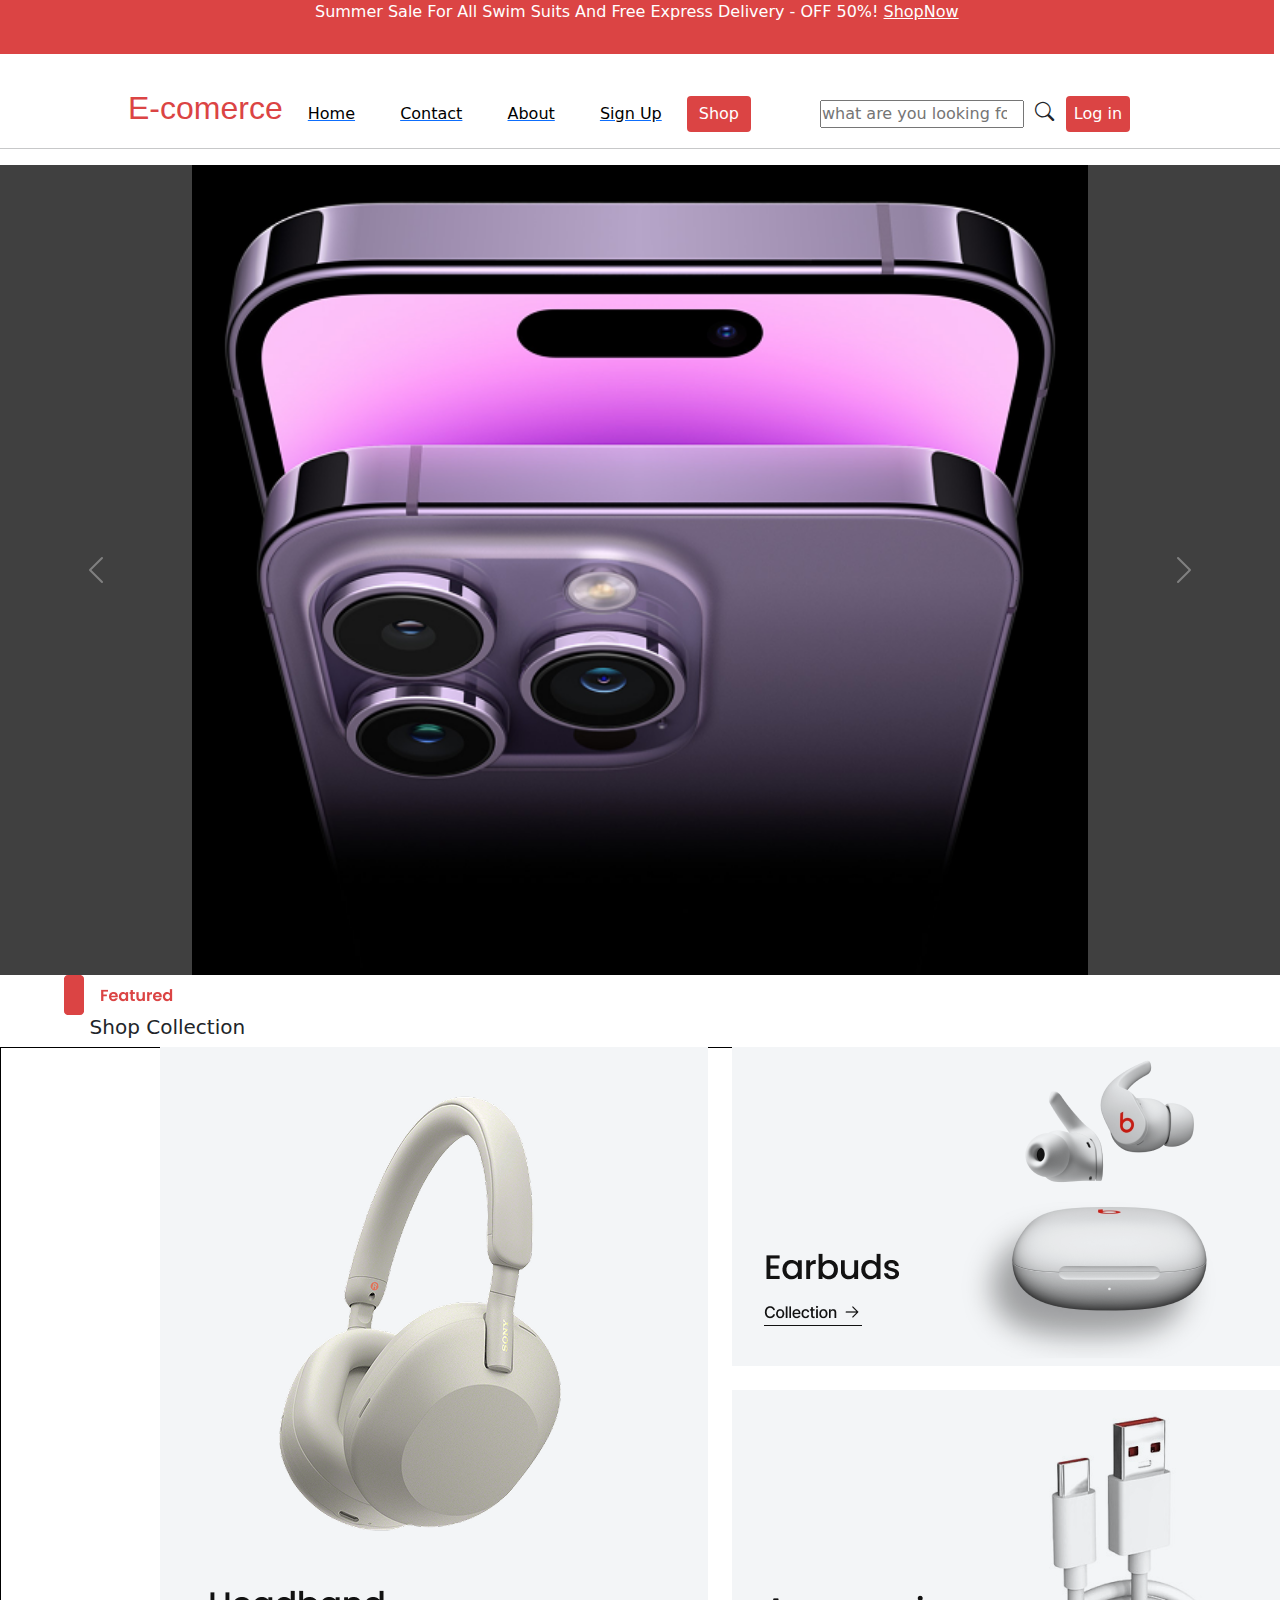
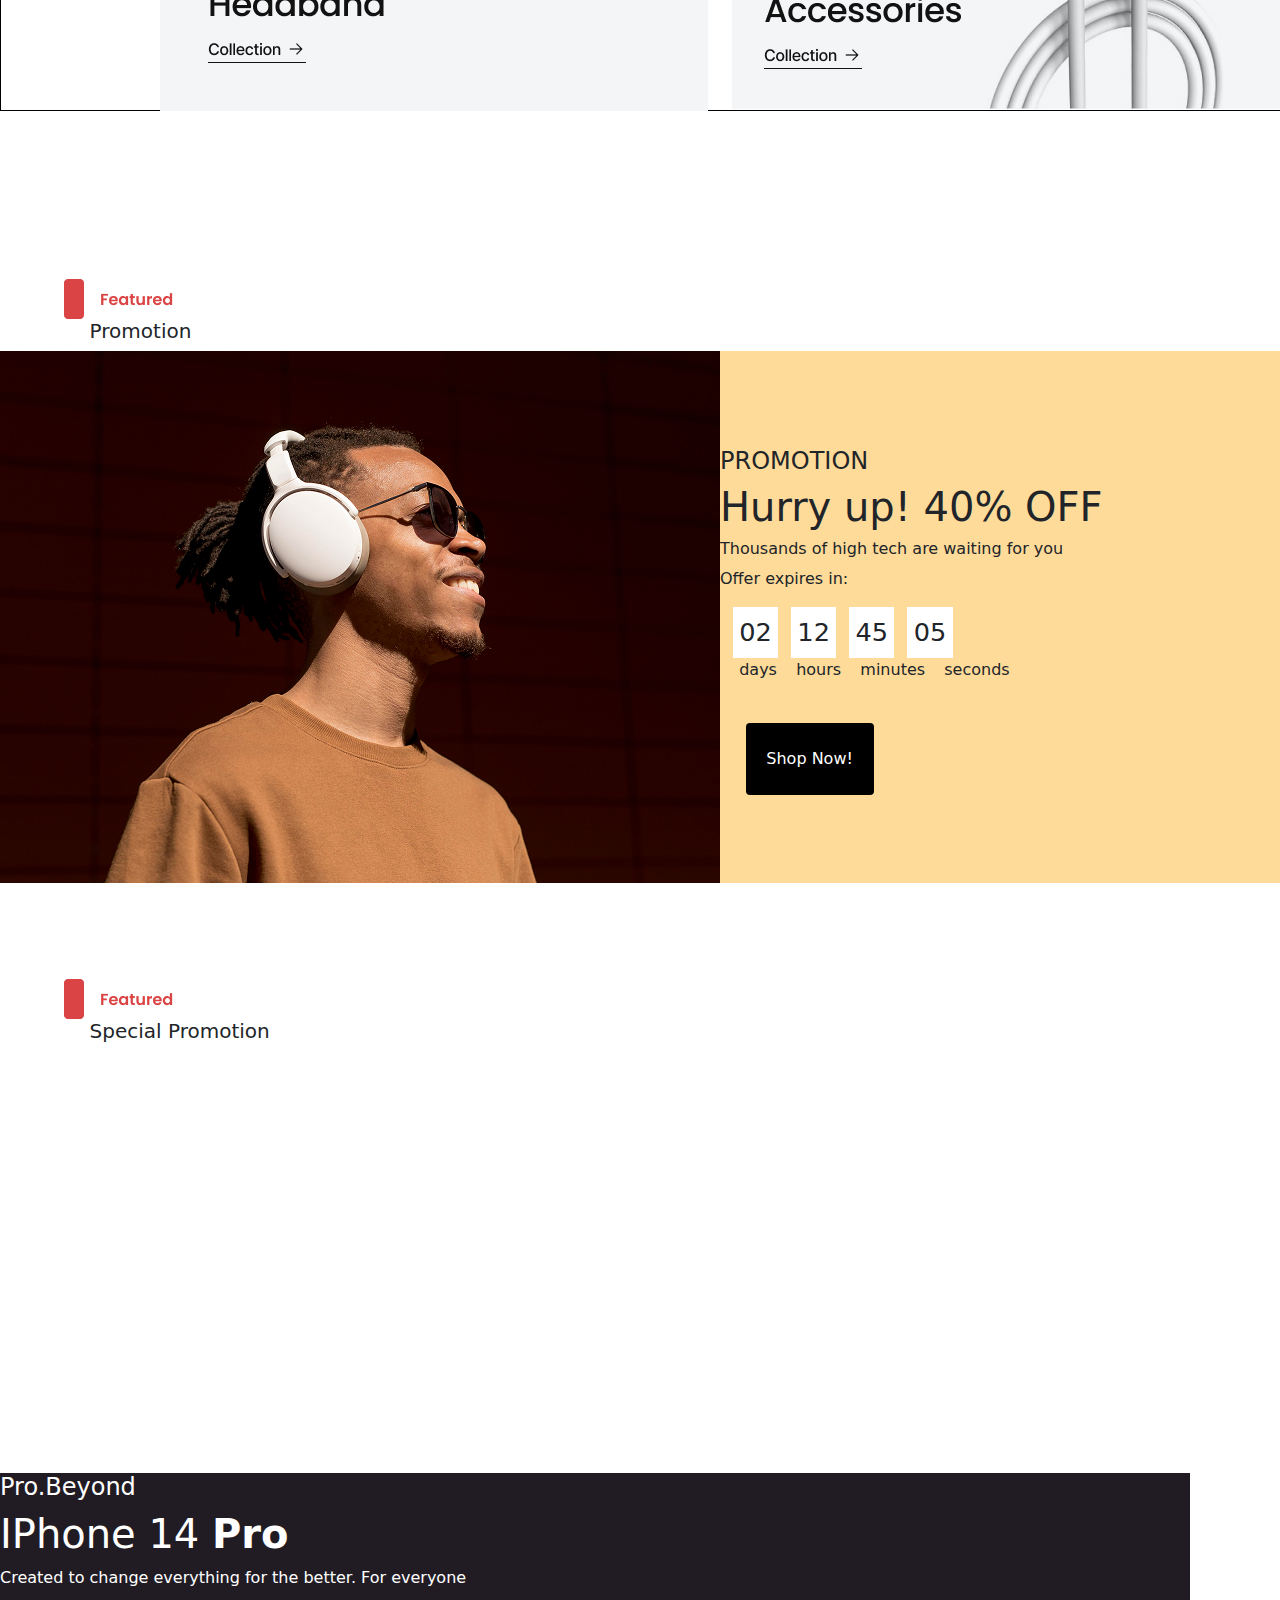
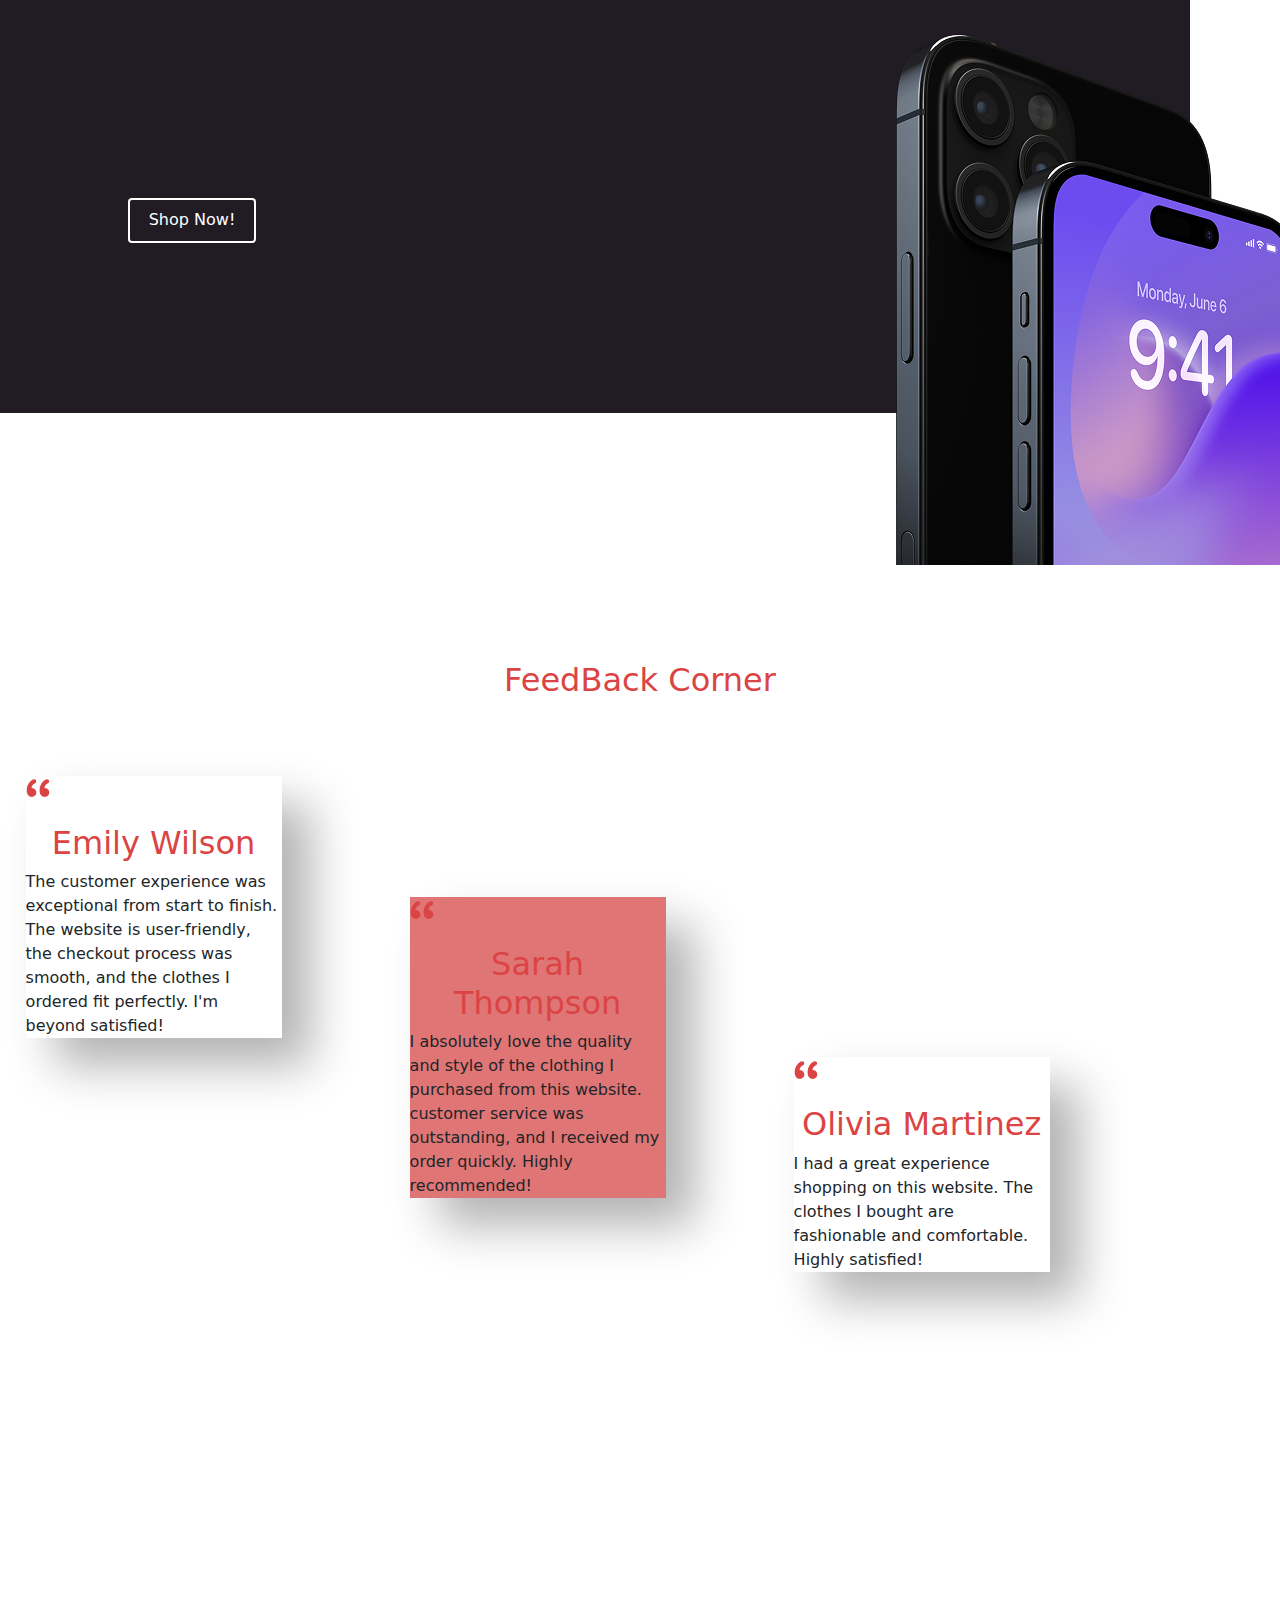
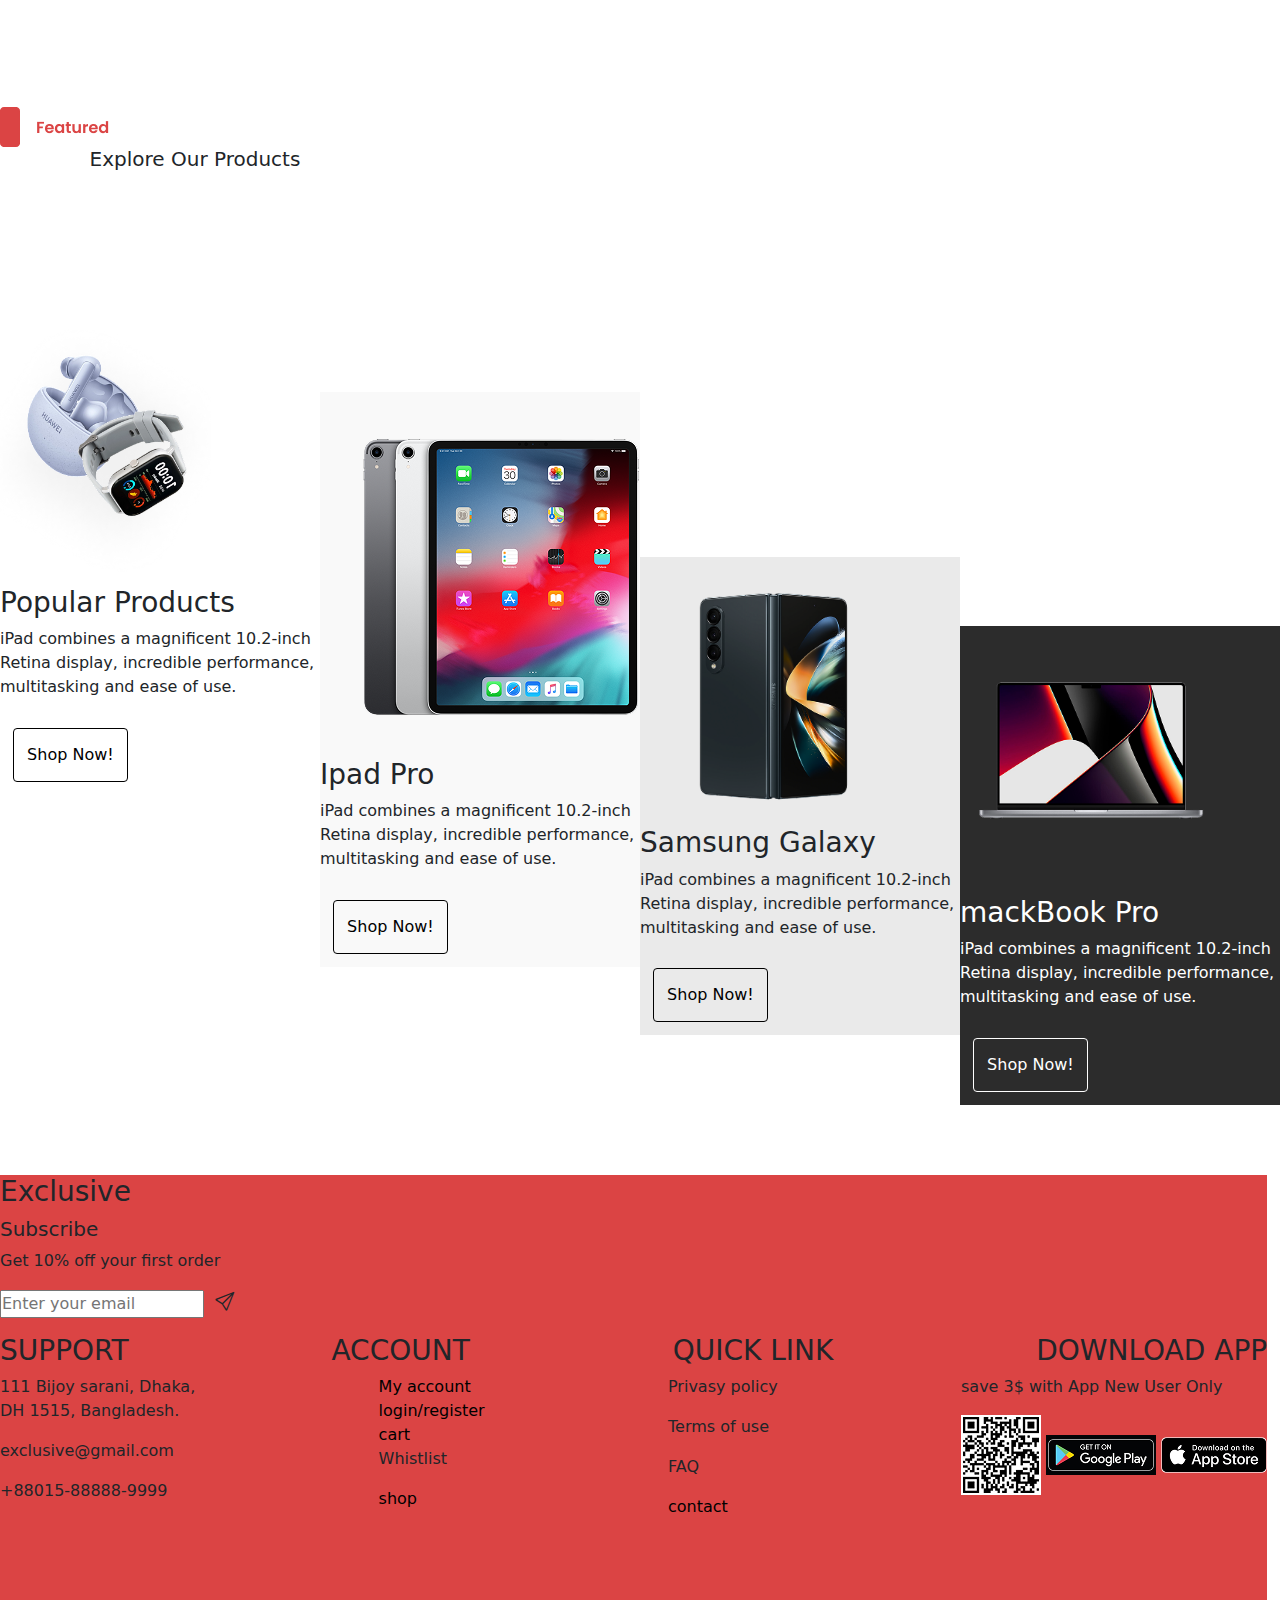
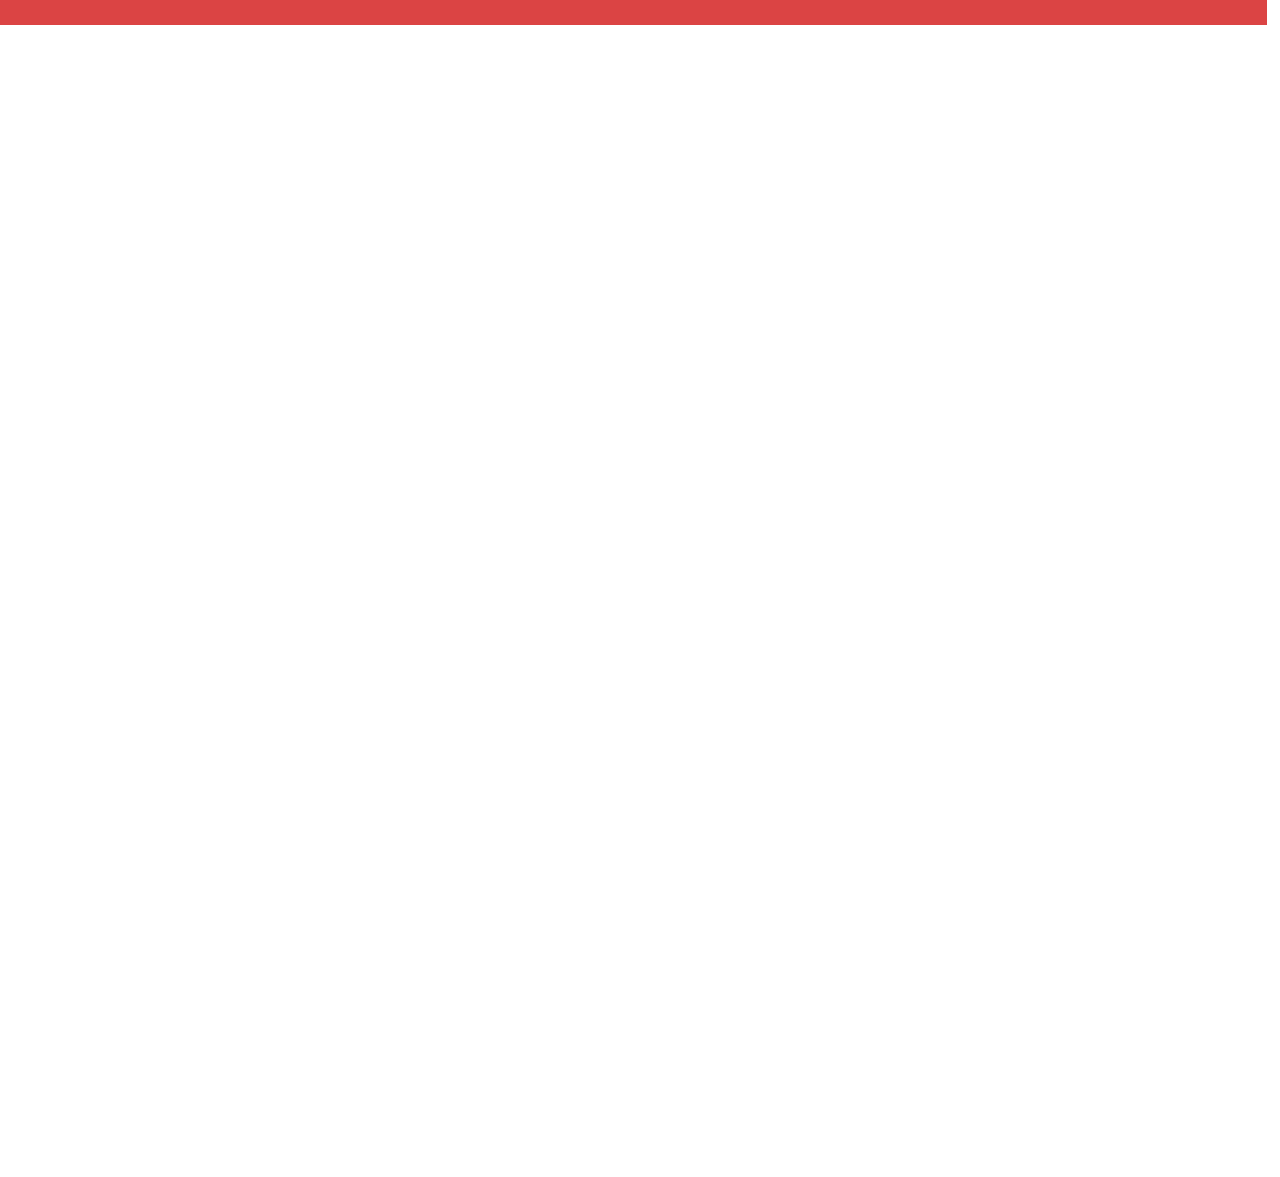
==== anaS2.html @ 67b1a211 "day2" ====
<!DOCTYPE html>
<html lang="en">
<head>
    <meta charset="UTF-8">
    <meta name="viewport" content="width=device-width, initial-scale=1.0">
    <title>Document</title>
    <link rel="stylesheet" href="./anaS.css">
    <link rel="stylesheet" href="https://cdn.jsdelivr.net/npm/bootstrap-icons@1.11.3/font/bootstrap-icons.min.css">
    <link href="https://cdn.jsdelivr.net/npm/bootstrap@5.3.3/dist/css/bootstrap.min.css" rel="stylesheet" integrity="sha384-QWTKZyjpPEjISv5WaRU9OFeRpok6YctnYmDr5pNlyT2bRjXh0JMhjY6hW+ALEwIH" crossorigin="anonymous">
</head>
<body>
    <header>
        <p>Summer Sale For All Swim Suits And Free Express Delivery - OFF 50%! <span>ShopNow</span></p>
    </header>
    <nav>
        <h2>E-comerce</h2>
        <a href="./anaS.html"><li>Home</li></a>
        <a href="./contact.html"><li>Contact</li></a>
        <a href="./about.html"><li>About</li></a>
        <a href="./signUp.html"><li>Sign Up</li></a>
        <a href="./shop.html"><button>Shop</button></a>
        <input type="search" placeholder="what are you looking for?">
        <i class="bi bi-search" ></i>
        <a href="./login.html"><button>Log in</button></a>
      </nav>
      <hr>
      <main>
        <div id="carouselExampleControlsNoTouching" class="carousel slide" data-bs-touch="false">
            <div class="carousel-inner">
              <div class="carousel-item active">
                <img src="./hero_endframe__cvklg0xk3w6e_large 2 (1).png" class="d-block w-100" alt="...">
              </div>
              <div class="carousel-item">
                <img src="[data-uri]" class="d-block w-100" alt="...">
              </div>
              <div class="carousel-item">
                <img src="https://encrypted-tbn0.gstatic.com/images?q=tbn:ANd9GcSuZM8xKsW8Oq1WB65QWvoMYTU1r29lmzv2QQ&s" class="d-block w-100" alt="...">
              </div>
              <div class="carousel-item">
                <img src="[data-uri]" class="d-block w-100" alt="...">
              </div>
              <div class="carousel-item">
                <img src="[data-uri]" class="d-block w-100" alt="...">
              </div>
            </div>
            <button class="carousel-control-prev" type="button" data-bs-target="#carouselExampleControlsNoTouching" data-bs-slide="prev">
              <span class="carousel-control-prev-icon" aria-hidden="true"></span>
              <span class="visually-hidden">Previous</span>
            </button>
            <button class="carousel-control-next" type="button" data-bs-target="#carouselExampleControlsNoTouching" data-bs-slide="next">
              <span class="carousel-control-next-icon" aria-hidden="true"></span>
              <span class="visually-hidden">Next</span>
            </button>
          </div>
          <img class="Frame" src="./Frame 619.png" alt="">
          <h5>Shop Collection</h5>
          <img src="./Banner Grid (1).png" alt="">
          <br>
          <br>
          <br>
          <br>
          <br>
          <br>
          <br>
          <br>
          <img class="Frame" src="./Frame 619.png" alt="">
          <h5>Promotion</h5>
          <div class="all">
            <img class="imgs" src="./Image Placeholder.png" alt="">
<div class="promotion">
  <br>
  <br>
  <br>
  <br>
  
  <h4>PROMOTION</h4>
  <h1>Hurry up! 40% OFF</h1>
  <h6>Thousands of high tech are waiting for you</h6>
  <p>Offer expires in:</p>
<div class="time">
  <div>02</div>
  <div>12</div>
  <div>45</div>
  <div>05</div>
</div>
<div class="timeName">
  <p>days</p>
  <p>hours</p>
  <p>minutes</p>
  <p>seconds</p>
</div>
<a href="./shop.html"><button>Shop Now!</button></a>
</div>
          </div>
<br>
<br>
<br>
<br>

<div class="frames">
  <img class="Frame" src="./Frame 619.png" alt="">
<h5>Special Promotion</h5>
</div>
<div class="iPhone">
<h4>Pro.Beyond</h4>
<h1>IPhone 14 <b>Pro</b></h1>
<p>Created to change everything for the better. For everyone</p>
<a href="./shop.html"><button>Shop Now!</button></a>
</div>
<div class="img">
  <img src="./Iphone Image.png" alt="">
</div>
<br>
<br>
<br>
<br>
<h2>FeedBack Corner</h2>
<br>
<br>
<br>
<br>
<br>
<div class="feedBack">
  <div class="emily">
    <img src="./“.png" alt="">
    <br>
    <br>
    <h2>Emily Wilson</h2>
    <p>The customer experience was exceptional from start to finish. The website is user-friendly, the checkout process was smooth, and the clothes I ordered fit perfectly. I'm beyond satisfied!</p>
    </div>
    <div class="sarah">
        <img src="./“.png" alt="">
        <br>
        <br>
        <h2>Sarah Thompson</h2>
        <p>I absolutely love the quality and style of the clothing I purchased from this website. customer service was outstanding, and I received my order quickly. Highly recommended!</p>
    </div>
    <div class="olivia">
        <img src="./“.png" alt="">
        <br>
        <br>
        <h2>Olivia Martinez</h2>
        <p>I had a great experience shopping on this website. The clothes I bought are fashionable and comfortable. Highly satisfied!</p>
    </div>
</div>
<img src="./Frame 619.png" alt="">
<h5>Explore Our Products</h5>
<br>
<br>
<br>
<br>
<br>
<br>
<div class="products">
<div class="airpods">
  <img src="./Group 1.png" alt="">
  <h3>Popular Products</h3>
  <p>iPad combines a magnificent 10.2-inch Retina display, incredible performance, multitasking and ease of use.</p>
  <a href="./shop.html"><button>Shop Now!</button></a>
</div>
<div class="iPad">
  <img src="./image 64.png" alt="">
  <h3>Ipad Pro</h3>
  <p>iPad combines a magnificent 10.2-inch Retina display, incredible performance, multitasking and ease of use.</p>
  <a href="./shop.html"><button>Shop Now!</button></a>
</div>
<div class="Phone">
  <img src="./image 41.png" alt="">
  <h3>Samsung Galaxy</h3>
  <p>iPad combines a magnificent 10.2-inch Retina display, incredible performance, multitasking and ease of use.</p>
  <a href="./shop.html"><button>Shop Now!</button></a>
</div>
<div class="mackbook">
  <img src="./Macbook 1.png" alt="">
  <h3>mackBook Pro</h3>
  <p>iPad combines a magnificent 10.2-inch Retina display, incredible performance, multitasking and ease of use.</p>
  <a href="./shop.html"><button>Shop Now!</button></a>
</div>
</div>
      </main>
    <footer>
      <form action="">
      <h3>Exclusive</h3>
      <h5>Subscribe</h5>
      <p>Get 10% off your first order</p>
      <input type="email" placeholder="Enter your email"> <i class="bi bi-send"></i>
      <p></p>
    </form>
    <div class="names">
      <h3>SUPPORT</h3>
      <h3>ACCOUNT</h3>
      <h3>QUICK LINK</h3>
      <h3>DOWNLOAD APP</h3>
    </div>
    <div class="footer">
      <div class="support">
        <p>111 Bijoy sarani, Dhaka,<br>  DH 1515, Bangladesh.</p>
        <p>exclusive@gmail.com</p>
        <p>+88015-88888-9999</p>
      </div>
      <div class="account">
        <a href="./user.html">My account</a>
        <a href="./login.html">login/register</a>
        <a href="./cart.html">cart</a>
        <p>Whistlist</p>
        <a href="./shop.html">shop</a>
      </div>
      <div class="quick">
        <p>Privasy policy</p>
        <p>Terms of use</p>
        <p>FAQ</p>
        <a href="./contact.html">contact</a>
      </div>
      <div class="app">
        <p>save 3$ with App New User Only</p>
        <img src="./Qrcode 1.png" alt="">
        <img src="./GooglePlay.png" alt="">
        <img src="./download-appstore.png" alt="">
      </div>
    </div>
    </footer>
</body>
<script src="https://cdn.jsdelivr.net/npm/bootstrap@5.3.3/dist/js/bootstrap.bundle.min.js" integrity="sha384-YvpcrYf0tY3lHB60NNkmXc5s9fDVZLESaAA55NDzOxhy9GkcIdslK1eN7N6jIeHz" crossorigin="anonymous"></script>
</html>
---- anaS.css ----
*{
    margin: 0;
    padding: 0;
    box-sizing: border-box;
}
nav h2{
font-family: 'Lucida Sans', 'Lucida Sans Regular', 'Lucida Grande', 'Lucida Sans Unicode', Geneva, Verdana, sans-serif;
display: inline;
width: fit-content;

}
li{
color: black;
display: inline;
padding: 20px;
}
a{
    text-decoration: none;
}
a:hover{
    text-decoration: underline;
}
span{
    text-decoration: underline;
}
header p{
text-align: center;
background-color: #DB4444;
color: white;
width: 99.5vw;
height: 6vh;
}
a button{
    background-color: #DB4444;
    color: white;
    border: none;
    width: 5vw;
    height: 4vh;
    border-radius: 4px;
    margin-top: 2vw;
}
nav input{
    margin-left:5vw ;
}
nav{
    padding-left: 10vw;
}
i{
    font-size: 1.5vw;
    padding: 0.5vw;
}
.carousel-item{
    width: 100vw !important;
height: 90vh;
}
.carousel-control-prev{
    background-color: gray !important;
}
.carousel-control-next{
    background-color: gray !important;
}
.Frame{
    margin-left: 5vw;

}
 main h5{
    margin-left: 7vw;
}
nav p{
    display: inline;
}
.ss{
    position: relative;
}
.a button{
    position: absolute;
    right: 45vw;
    top: 129.5vw;
    height: 5vh;
    width: 10vw;
    background-color: black;
}
.b button{
    height: 8vh;
    width: 12vw;
    position: absolute;
    right: 79vw;
    top: 165.9vw;
    background-color: black;
}
h2{
    text-align: center;
    color: #DB4444 !important;
}
.emily{
    box-shadow: 29px 28px 44px 0px rgba(0, 0, 0, 0.3);
    width: 20vw;
    background-color: white;
    height: fit-content;
    margin: 2vw;
    position: relative;
    bottom: 6vw;
}
.sarah{
    box-shadow: 29px 28px 44px 0px rgba(0, 0, 0, 0.3);
    width: 20vw;
    background-color: #E07575;
    height: fit-content;
    margin: 2vw;
    position: relative;
    left: 30vw;
    bottom: 19vw;
}
.olivia{
    box-shadow: 29px 28px 44px 0px rgba(0, 0, 0, 0.3);
    width: 20vw;
    background-color: white;
    height: fit-content;
    margin: 2vw;
    position: relative;
    left: 60vw;
    bottom: 32vw;
}
.promotion{
    background-color: rgb(255, 166, 0, 0.4);
    width: 70vw;  
    
}
.all{
    display: flex;
}
.time{
    display: flex;
}
.time div{
    padding: 0.5vw;
    background-color: white;
    margin-left: 1vw;
    font-size: 2vw;
}
.timeName{
    display: flex;
}
.timeName p{
    padding-left: 1.5vw;
}
.all button{
    width: 10vw;
    height: 8vh;
    margin-left:2vw ;
    background-color: black;
}
.img{
    position: relative;
    left: 70vw;
    width: fit-content;
}
.iPhone{
    background-color: #211C24;
    width: 93vw;
    color: white;
    position: relative;
    top: 33vw;
    height: 60vh;
}
.iPhone button{
    margin-top: 15vw;
    margin-left: 10vw;
    background: none;
    border: 0.2vw white solid;
    width: 10vw;
    height: 5vh;
}
.airpods{
    width: 25vw;
}
.airpods button{
    background: none;
    color: black;
    border: 0.1vw black solid;
    height: 6vh;
    width: 9vw;
    margin: 1vw;
}
.airpods img{
    width: 16.5vw;
}
.iPad{
    width: 25vw;
    position: relative;
    left: 25vw;
    bottom: 31.5vw;
    background-color: #F9F9F9;
}
.iPad button{
    background: none;
    color: black;
    border: 0.1vw black solid;
    height: 6vh;
    width: 9vw;
    margin: 1vw;
}
.Phone{
    width: 25vw;
    position: relative;
    bottom: 63.5vw;
    left:50vw ;
    background-color: #EAEAEA;
    
}
.Phone button{
    background: none;
    color: black;
    border: 0.1vw black solid;
    height: 6vh;
    width: 9vw;
    margin: 1vw;
}
.Phone img{
    width: 21vw;
}
.mackbook{
    width: 25vw;
    position: relative;
    left: 75vw;
    bottom: 95.5vw;
    background-color: #2C2C2C;
    color: white;
}
.mackbook button{
    background: none;
    color: white;
    border: 0.1vw white solid;
    height: 6vh;
    width: 9vw;
    margin: 1vw;
}
.mackbook img{
    width: 20.2vw;
}
footer{
    background-color: #DB4444;
    width: 99vw;
    height: 50vh;
    position: relative;
    bottom: 90vw;
}
footer a{
    display: block;
    color: black;
    text-decoration: none;
}
.footer{
    display: flex;
    justify-content: space-between;
}
.names{
    display: flex;
    justify-content: space-between  ;
}
.logIn{
    background-color: #DB4444;
    color: white;
    border: none;
    width: 5vw;
    height: 4vh;
    border-radius: 4px;
    margin-top: 2vw;
}
.bi-person{
    display: none;
}
.name{
    display: none;
}
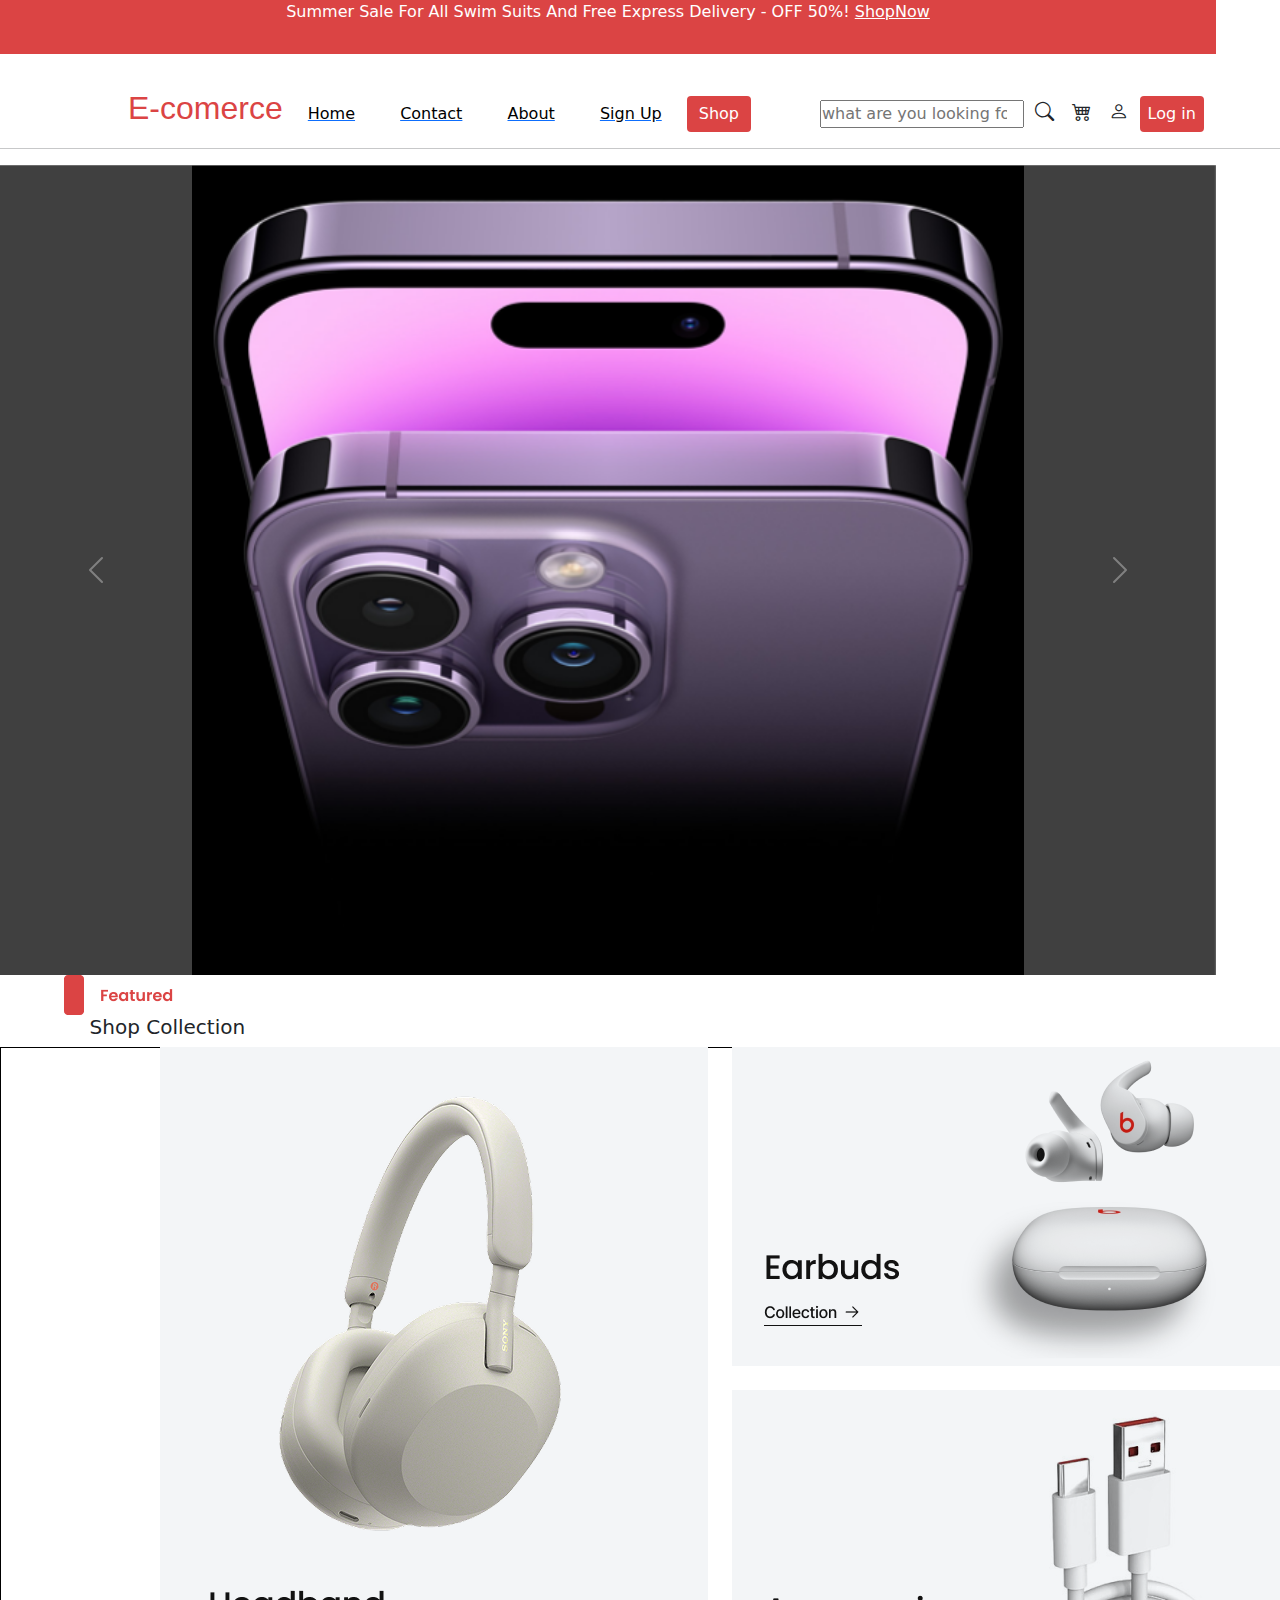
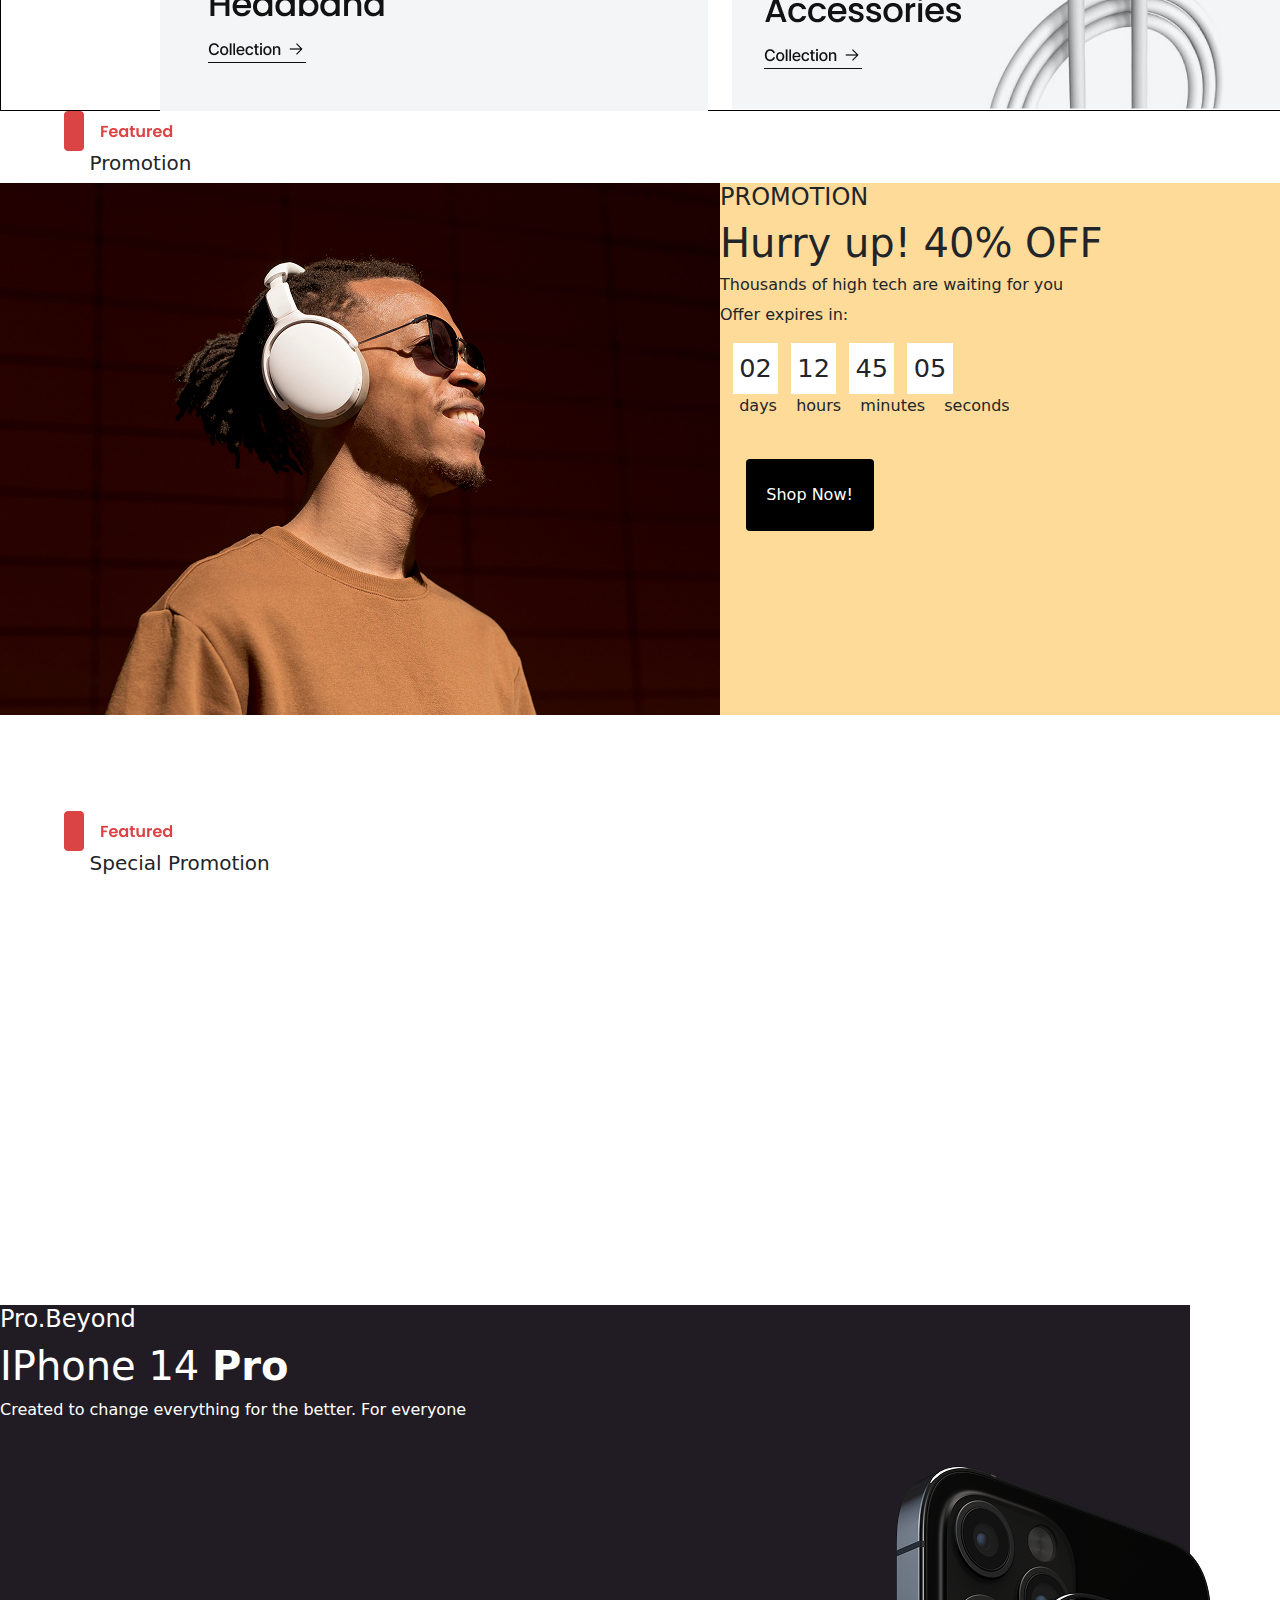
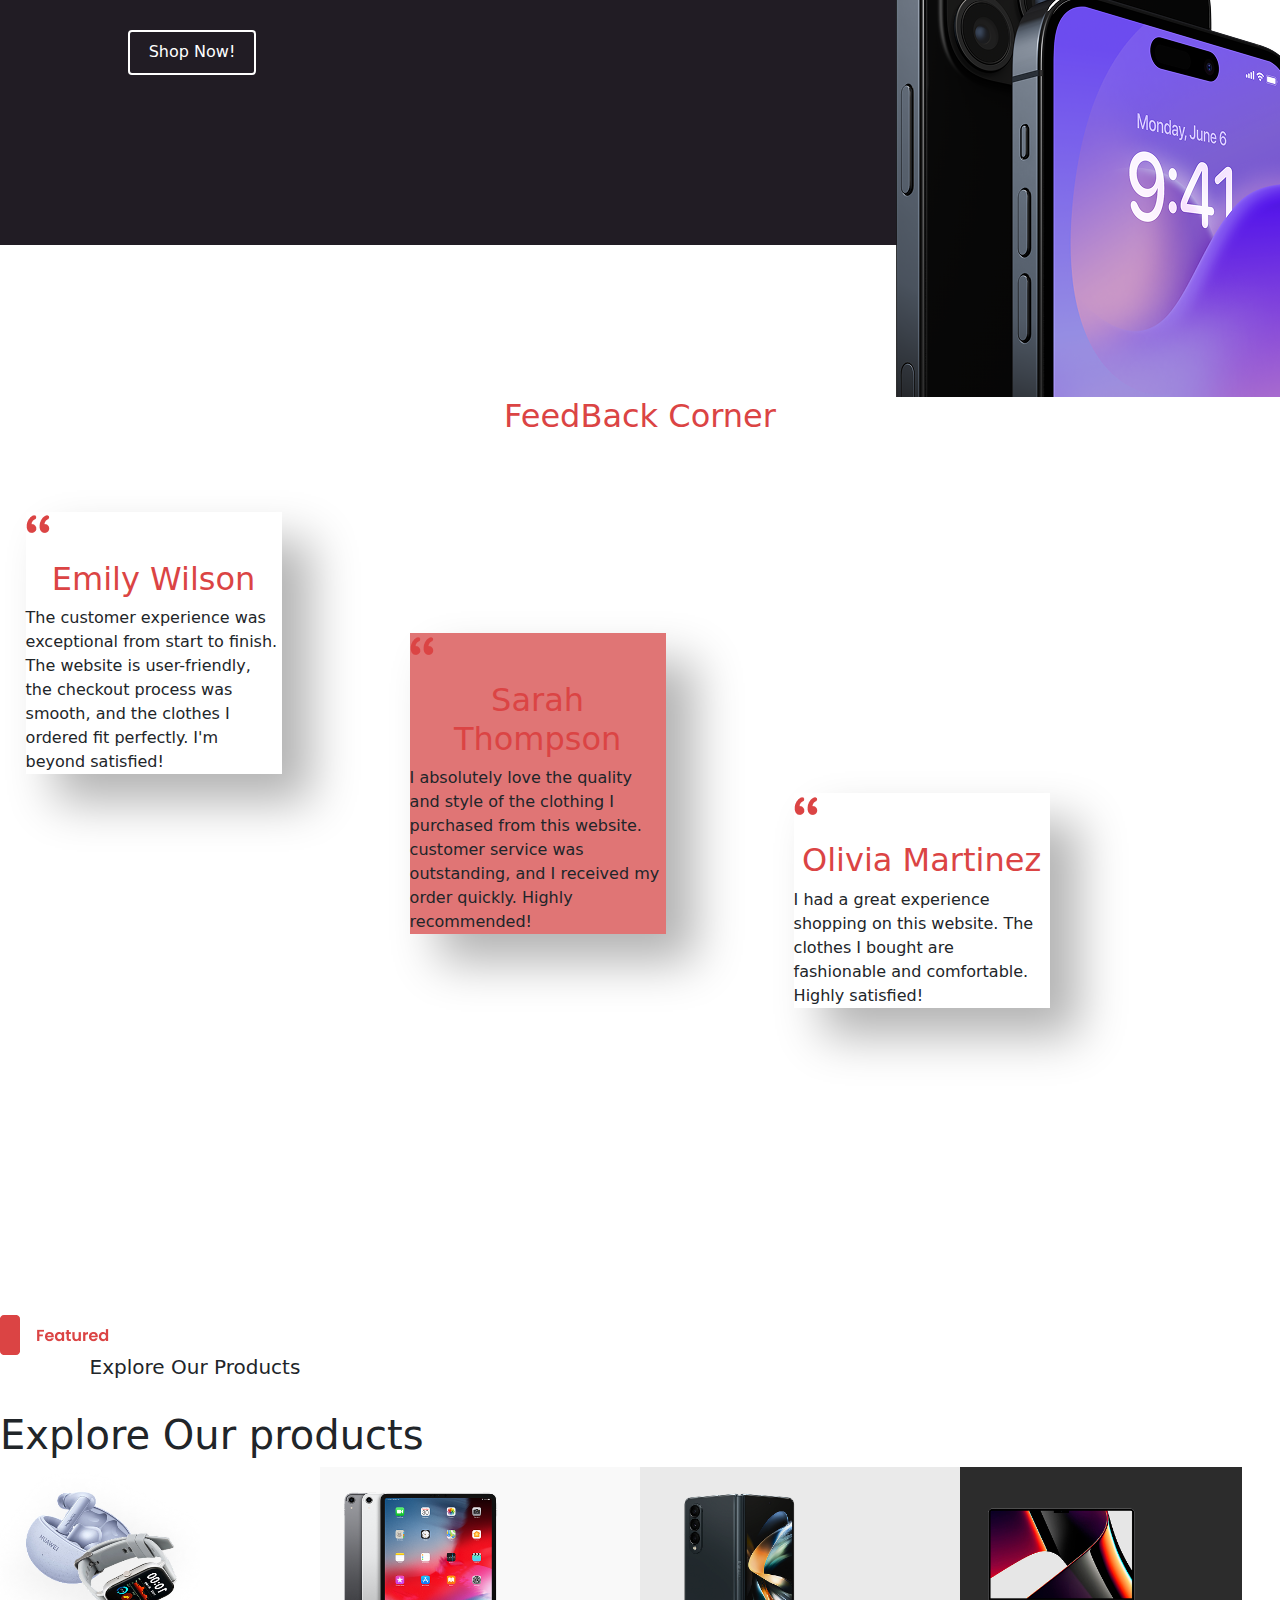
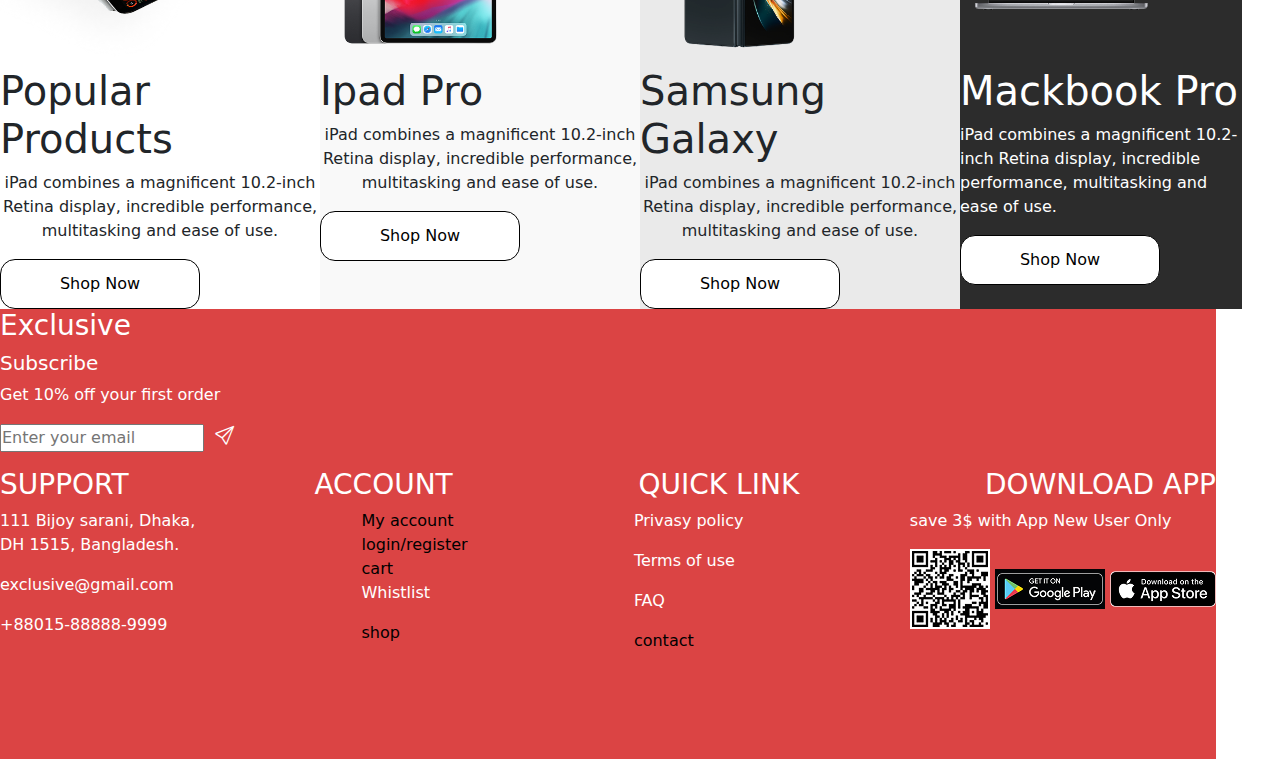
==== commit 17efb3cc: "day3" ====
--- a/anaS2.html
+++ b/anaS2.html
@@ -4,7 +4,7 @@
     <meta charset="UTF-8">
     <meta name="viewport" content="width=device-width, initial-scale=1.0">
     <title>Document</title>
-    <link rel="stylesheet" href="./anaS.css">
+    <link rel="stylesheet" href="./anaS2.css">
     <link rel="stylesheet" href="https://cdn.jsdelivr.net/npm/bootstrap-icons@1.11.3/font/bootstrap-icons.min.css">
     <link href="https://cdn.jsdelivr.net/npm/bootstrap@5.3.3/dist/css/bootstrap.min.css" rel="stylesheet" integrity="sha384-QWTKZyjpPEjISv5WaRU9OFeRpok6YctnYmDr5pNlyT2bRjXh0JMhjY6hW+ALEwIH" crossorigin="anonymous">
 </head>
@@ -14,14 +14,17 @@
     </header>
     <nav>
         <h2>E-comerce</h2>
-        <a href="./anaS.html"><li>Home</li></a>
+        <a class="home" href="./anaS.html"><li>Home</li></a>
         <a href="./contact.html"><li>Contact</li></a>
         <a href="./about.html"><li>About</li></a>
         <a href="./signUp.html"><li>Sign Up</li></a>
         <a href="./shop.html"><button>Shop</button></a>
         <input type="search" placeholder="what are you looking for?">
         <i class="bi bi-search" ></i>
-        <a href="./login.html"><button>Log in</button></a>
+        <i class="bi bi-cart4"></i>
+        <i onclick="opens()" class="bi bi-person"></i>
+        <p class="name"></p>
+       <button class="logIn">Log in</button>
       </nav>
       <hr>
       <main>
@@ -31,16 +34,16 @@
                 <img src="./hero_endframe__cvklg0xk3w6e_large 2 (1).png" class="d-block w-100" alt="...">
               </div>
               <div class="carousel-item">
-                <img src="[data-uri]" class="d-block w-100" alt="...">
+                <img src="https://assetsio.gnwcdn.com/PXL_20241113_145752600.jpg?width=1200&height=1200&fit=bounds&quality=70&format=jpg&auto=webp" class="d-block w-100" alt="">
               </div>
               <div class="carousel-item">
-                <img src="https://encrypted-tbn0.gstatic.com/images?q=tbn:ANd9GcSuZM8xKsW8Oq1WB65QWvoMYTU1r29lmzv2QQ&s" class="d-block w-100" alt="...">
+                <img src="https://store.storeimages.cdn-apple.com/1/as-images.apple.com/is/iphone-16-finish-select-202409-6-1inch_GEO_EMEA_FMT_WHH?wid=1280&hei=492&fmt=p-jpg&qlt=80&.v=[base64]&traceId=1" class="d-block w-100" alt="...">
               </div>
               <div class="carousel-item">
-                <img src="[data-uri]" class="d-block w-100" alt="...">
+                <img src="https://applepremiumstore.com.ng/wp-content/uploads/2023/09/iphone-15-pro-kleuren-2.jpg" class="d-block w-100" alt="">
               </div>
               <div class="carousel-item">
-                <img src="[data-uri]" class="d-block w-100" alt="...">
+                <img src="https://images.deccanherald.com/deccanherald%2Fimport%2Fsites%2Fdh%2Ffiles%2Farticleimages%2F2022%2F10%2F11%2Faiphone14pm-cov-sho-sel-1-1152416-1665475427.jpg?auto=format%2Ccompress&fmt=webp&fit=max&format=webp&q=70&w=400&dpr=2" class="d-block w-100" alt="...">
               </div>
             </div>
             <button class="carousel-control-prev" type="button" data-bs-target="#carouselExampleControlsNoTouching" data-bs-slide="prev">
@@ -56,22 +59,12 @@
           <h5>Shop Collection</h5>
           <img src="./Banner Grid (1).png" alt="">
           <br>
-          <br>
-          <br>
-          <br>
-          <br>
-          <br>
-          <br>
-          <br>
           <img class="Frame" src="./Frame 619.png" alt="">
           <h5>Promotion</h5>
           <div class="all">
             <img class="imgs" src="./Image Placeholder.png" alt="">
 <div class="promotion">
-  <br>
-  <br>
-  <br>
-  <br>
+
   
   <h4>PROMOTION</h4>
   <h1>Hurry up! 40% OFF</h1>
@@ -110,16 +103,8 @@
 <div class="img">
   <img src="./Iphone Image.png" alt="">
 </div>
-<br>
-<br>
-<br>
-<br>
 <h2>FeedBack Corner</h2>
-<br>
-<br>
-<br>
-<br>
-<br>
+
 <div class="feedBack">
   <div class="emily">
     <img src="./“.png" alt="">
@@ -145,38 +130,14 @@
 </div>
 <img src="./Frame 619.png" alt="">
 <h5>Explore Our Products</h5>
+
 <br>
-<br>
-<br>
-<br>
-<br>
-<br>
-<div class="products">
-<div class="airpods">
-  <img src="./Group 1.png" alt="">
-  <h3>Popular Products</h3>
-  <p>iPad combines a magnificent 10.2-inch Retina display, incredible performance, multitasking and ease of use.</p>
-  <a href="./shop.html"><button>Shop Now!</button></a>
-</div>
-<div class="iPad">
-  <img src="./image 64.png" alt="">
-  <h3>Ipad Pro</h3>
-  <p>iPad combines a magnificent 10.2-inch Retina display, incredible performance, multitasking and ease of use.</p>
-  <a href="./shop.html"><button>Shop Now!</button></a>
-</div>
-<div class="Phone">
-  <img src="./image 41.png" alt="">
-  <h3>Samsung Galaxy</h3>
-  <p>iPad combines a magnificent 10.2-inch Retina display, incredible performance, multitasking and ease of use.</p>
-  <a href="./shop.html"><button>Shop Now!</button></a>
-</div>
-<div class="mackbook">
-  <img src="./Macbook 1.png" alt="">
-  <h3>mackBook Pro</h3>
-  <p>iPad combines a magnificent 10.2-inch Retina display, incredible performance, multitasking and ease of use.</p>
-  <a href="./shop.html"><button>Shop Now!</button></a>
-</div>
-</div>
+<h1>Explore Our products</h1>
+<div style="display: flex;" >
+  <div style="width: 25vw;"><img style="width: 200px; height: 200px;" src="./Group 1.png" alt=""> <h1>Popular Products</h1> <p style="text-align: center;">iPad combines a magnificent 10.2-inch Retina display, incredible performance, multitasking and ease of use.</p> <button style=" background-color:white; border: 1px solid black; width: 200px; height: 50px; border-radius: 15px;">Shop Now</button></div>
+  <div style="width: 25vw;background-color: #F9F9F9;" ><img  style="width: 200px; height: 200px;" src="./image 64.png" alt=""><h1>Ipad Pro</h1><p style="text-align: center;">iPad combines a magnificent 10.2-inch Retina display, incredible performance, multitasking and ease of use.</p> <button  style=" background-color:white; border: 1px solid black; width: 200px; height: 50px; border-radius: 15px;">Shop Now</button></div>
+  <div style="width: 25vw;background-color: #EAEAEA;"><img  style="width: 200px; height: 200px;" src="./image 41.png" alt=""><h1>Samsung Galaxy </h1><p style="text-align: center;">iPad combines a magnificent 10.2-inch Retina display, incredible performance, multitasking and ease of use.</p> <button  style=" background-color:white; border: 1px solid black; width: 200px; height: 50px; border-radius: 15px;">Shop Now</button></div>
+  <div style="width: 22vw;background-color: #2C2C2C; color: white;"><img style="width: 200px; height: 200px;" src="./Macbook 1.png" alt=""><h1>Mackbook Pro</h1><p>iPad combines a magnificent 10.2-inch Retina display, incredible performance, multitasking and ease of use.</p><button  style=" background-color:white; border: 1px solid black; width: 200px; height: 50px; border-radius: 15px;">Shop Now</button></div></div>
       </main>
     <footer>
       <form action="">
@@ -219,6 +180,11 @@
       </div>
     </div>
     </footer>
+
+
+
+
+    <script src="./anaS2.js"></script>
 </body>
 <script src="https://cdn.jsdelivr.net/npm/bootstrap@5.3.3/dist/js/bootstrap.bundle.min.js" integrity="sha384-YvpcrYf0tY3lHB60NNkmXc5s9fDVZLESaAA55NDzOxhy9GkcIdslK1eN7N6jIeHz" crossorigin="anonymous"></script>
 </html>--- a/anaS2.css
+++ b/anaS2.css
@@ -0,0 +1,285 @@
+*{
+    margin: 0;
+    padding: 0;
+    box-sizing: border-box;
+}
+nav h2{
+font-family: 'Lucida Sans', 'Lucida Sans Regular', 'Lucida Grande', 'Lucida Sans Unicode', Geneva, Verdana, sans-serif;
+display: inline;
+width: fit-content;
+
+}
+li{
+color: black;
+display: inline;
+padding: 20px;
+}
+a{
+    text-decoration: none;
+}
+a:hover{
+    text-decoration: underline;
+}
+span{
+    text-decoration: underline;
+}
+header p{
+text-align: center;
+background-color: #DB4444;
+color: white;
+width: 95vw;
+height: 6vh;
+}
+a button{
+    background-color: #DB4444;
+    color: white;
+    border: none;
+    width: 5vw;
+    height: 4vh;
+    border-radius: 4px;
+    margin-top: 2vw;
+}
+nav input{
+    margin-left:5vw ;
+}
+nav{
+    padding-left: 10vw;
+}
+i{
+    font-size: 1.5vw;
+    padding: 0.5vw;
+}
+.carousel-item{
+    width: 95vw !important;
+height: 90vh;
+}
+.carousel-control-prev{
+    background-color: gray !important;
+}
+.carousel-control-next{
+    background-color: gray !important;
+    position: relative;
+    right:  5vw !important;
+}
+.Frame{
+    margin-left: 5vw;
+
+}
+ main h5{
+    margin-left: 7vw;
+}
+nav p{
+    display: inline;
+}
+.ss{
+    position: relative;
+}
+.a button{
+    position: absolute;
+    right: 45vw;
+    top: 129.5vw;
+    height: 5vh;
+    width: 10vw;
+    background-color: black;
+}
+.b button{
+    height: 8vh;
+    width: 12vw;
+    position: absolute;
+    right: 79vw;
+    top: 165.9vw;
+    background-color: black;
+}
+h2{
+    text-align: center;
+    color: #DB4444 !important;
+}
+.emily{
+    box-shadow: 29px 28px 44px 0px rgba(0, 0, 0, 0.3);
+    width: 20vw;
+    background-color: white;
+    height: fit-content;
+    margin: 2vw;
+    position: relative;
+    bottom: 6vw;
+}
+.sarah{
+    box-shadow: 29px 28px 44px 0px rgba(0, 0, 0, 0.3);
+    width: 20vw;
+    background-color: #E07575;
+    height: fit-content;
+    margin: 2vw;
+    position: relative;
+    left: 30vw;
+    bottom: 19vw;
+}
+.olivia{
+    box-shadow: 29px 28px 44px 0px rgba(0, 0, 0, 0.3);
+    width: 20vw;
+    background-color: white;
+    height: fit-content;
+    margin: 2vw;
+    position: relative;
+    left: 60vw;
+    bottom: 32vw;
+}
+.promotion{
+    background-color: rgb(255, 166, 0, 0.4);
+    width: 50vw;  
+    
+}
+.all{
+    display: flex;
+}
+.time{
+    display: flex;
+}
+.time div{
+    padding: 0.5vw;
+    background-color: white;
+    margin-left: 1vw;
+    font-size: 2vw;
+}
+.timeName{
+    display: flex;
+}
+.timeName p{
+    padding-left: 1.5vw;
+}
+.all button{
+    width: 10vw;
+    height: 8vh;
+    margin-left:2vw ;
+    background-color: black;
+}
+.img{
+    position: relative;
+    left: 70vw;
+    width: fit-content;
+}
+.iPhone{
+    background-color: #211C24;
+    width: 93vw;
+    color: white;
+    position: relative;
+    top: 33vw;
+    height: 60vh;
+}
+.iPhone button{
+    margin-top: 15vw;
+    margin-left: 10vw;
+    background: none;
+    border: 0.2vw white solid;
+    width: 10vw;
+    height: 5vh;
+}
+.airpods{
+    width: 25vw;
+}
+.airpods button{
+    background: none;
+    color: black;
+    border: 0.1vw black solid;
+    height: 6vh;
+    width: 9vw;
+    margin: 1vw;
+}
+.airpods img{
+    width: 16.5vw;
+}
+.iPad{
+    width: 25vw;
+    position: relative;
+    left: 25vw;
+    bottom: 31.5vw;
+    background-color: #F9F9F9;
+}
+.iPad button{
+    background: none;
+    color: black;
+    border: 0.1vw black solid;
+    height: 6vh;
+    width: 9vw;
+    margin: 1vw;
+}
+.Phone{
+    width: 25vw;
+    position: relative;
+    bottom: 63.5vw;
+    left:50vw ;
+    background-color: #EAEAEA;
+    
+}
+.Phone button{
+    background: none;
+    color: black;
+    border: 0.1vw black solid;
+    height: 6vh;
+    width: 9vw;
+    margin: 1vw;
+}
+.Phone img{
+    width: 21vw;
+}
+.mackbook{
+    width: 25vw;
+    position: relative;
+    left: 75vw;
+    bottom: 95.5vw;
+    background-color: #2C2C2C;
+    color: white;
+}
+.mackbook button{
+    background: none;
+    color: white;
+    border: 0.1vw white solid;
+    height: 6vh;
+    width: 7vw;
+    margin: 1vw;
+}
+.mackbook img{
+    width: 20.2vw;
+}
+footer{
+    background-color: #DB4444;
+    width: 95vw;
+    height: 50vh;
+    position: relative;
+    color: white;
+}
+footer a{
+    display: block;
+    color: black;
+    text-decoration: none;
+
+}
+.footer{
+    display: flex;
+    justify-content: space-between;
+}
+.names{
+    display: flex;
+    justify-content: space-between  ;
+}
+.logIn{
+    background-color: #DB4444;
+    color: white;
+    border: none;
+    width: 5vw;
+    height: 4vh;
+    border-radius: 4px;
+    margin-top: 2vw;
+}
+
+.name{
+    display: inline;
+}
+.feedBack{
+    position: relative;
+    top: 10vw;
+}
+@media only screen and(max-width:1254px) {
+    .img img{
+        top: 10vw;
+    }
+}